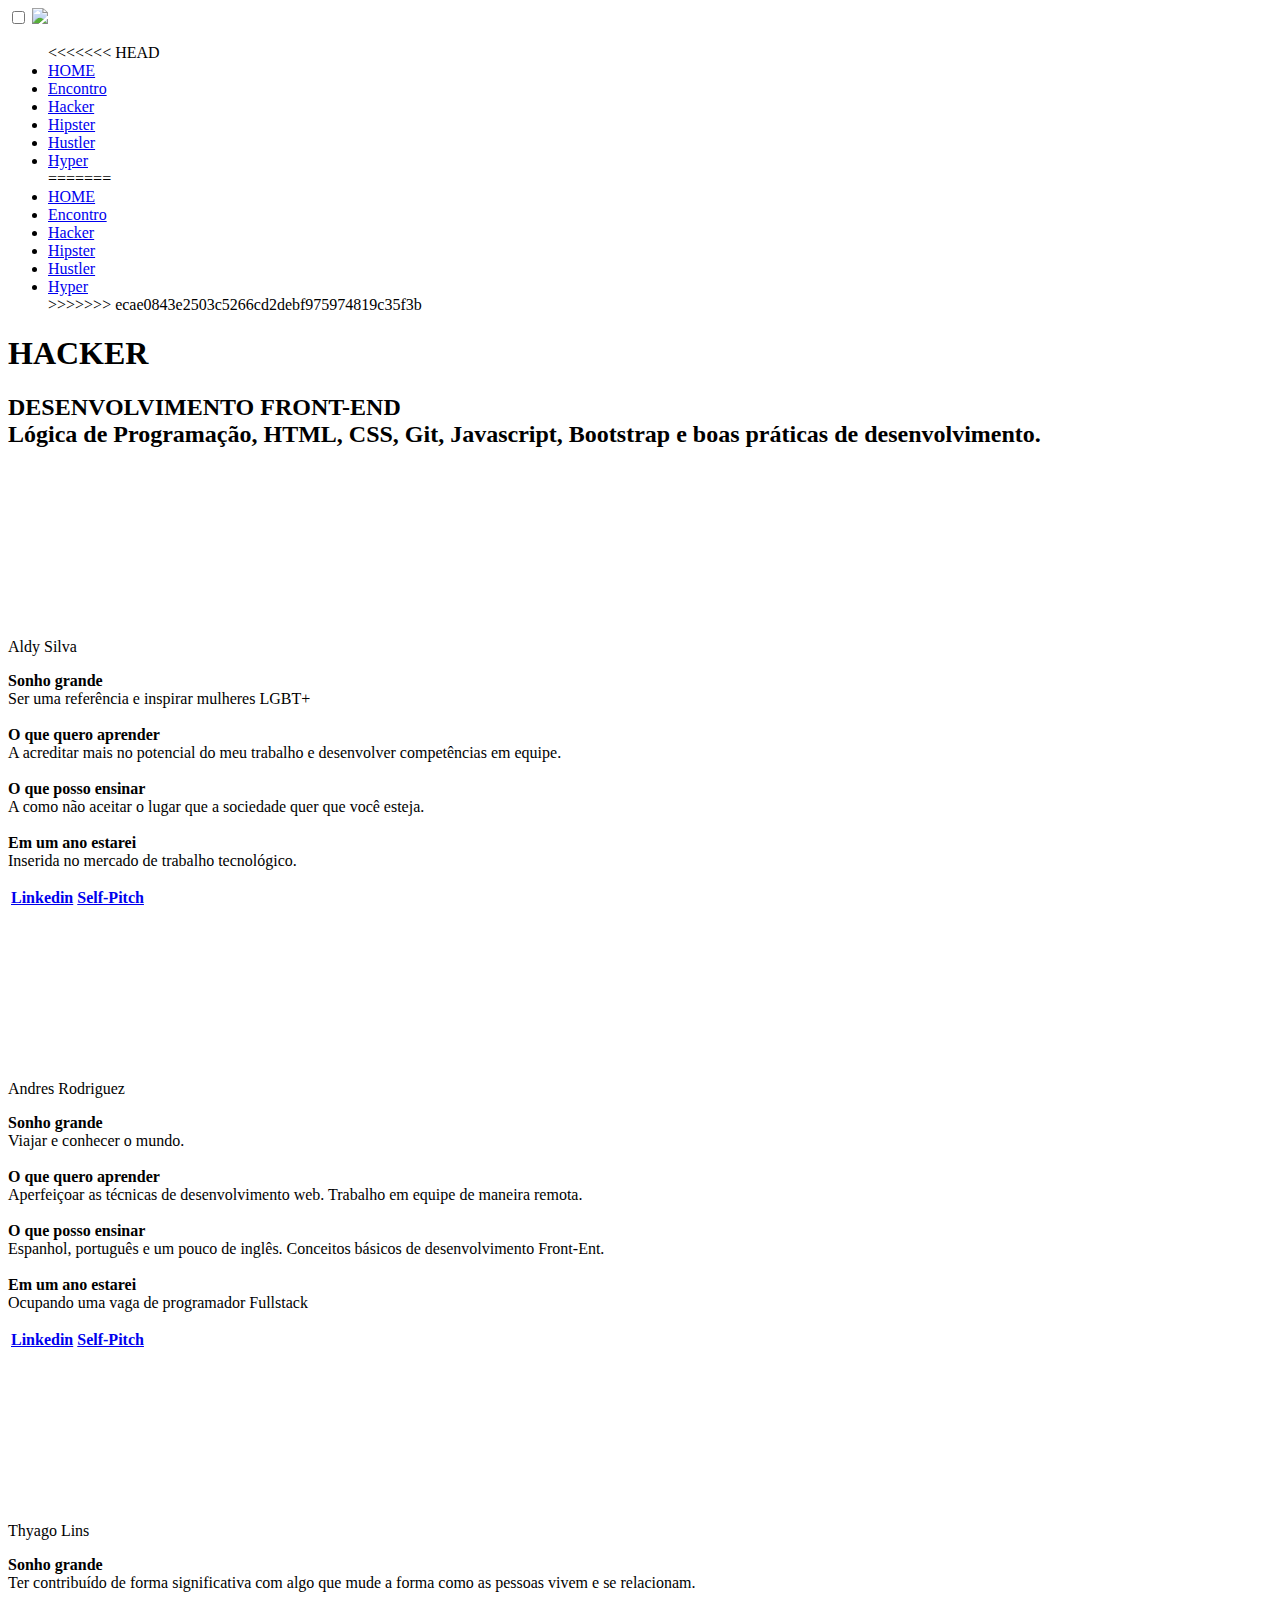
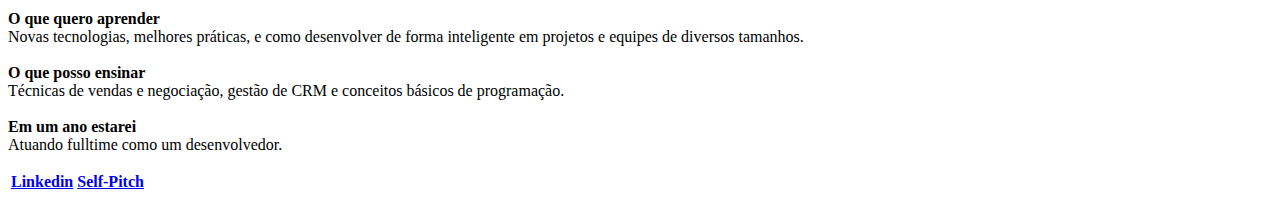
==== src/hacker/hacker.html @ 186e9420 "uniendo cambios" ====
<!DOCTYPE html>
<html lang="en">

<head>
    <meta charset="UTF-8">
    <meta name="viewport" content="width=device-width, initial-scale=1.0">
    <link rel="stylesheet" href="style.css">
    <link href="https://fonts.googleapis.com/css2?family=Roboto&display=swap" rel="stylesheet">

    <title>Hacker</title>
</head>

<body>

    <input type="checkbox" id="chec">
    <label for="chec">
        <img src="../imgs/botaoMenu.png">
    </label>
    <nav>
        <ul>
<<<<<<< HEAD
            <li><a href="../../index.html">HOME</a></li>
            <li><a href="../primeiroEncontro/primeiro-encontro.html">Encontro</a></li>
            <li><a href="../hacker/hacker.html">Hacker</a></li>
            <li><a href="../hipster/hipster.html">Hipster</a></li>
            <li><a href="../hustler/hustler.html">Hustler</a></li>
            <li><a id="hyper" href="../hyper/hyper.html">Hyper</a></li>
=======
            <li><a href="/index.html">HOME</a></li>
            <li><a href="/src/primeiroEncontro/primeiro-encontro.html">Encontro</a></li>
            <li><a href="/src/hacker/hacker.html">Hacker</a></li>
            <li><a href="/src/hipster/hipster.html">Hipster</a></li>
            <li><a href="/src/hustler/hustler.html">Hustler</a></li>
            <li><a id="hyper" href="/src/hyper/hyper.html">Hyper</a></li>
>>>>>>> ecae0843e2503c5266cd2debf975974819c35f3b
        </ul>
    </nav>

    <div class="header">
        <div id="headerImg"></div>
        <div id="logo"></div>
        <h1 id="stackName">HACKER</h1>
        <h2 id="intro">
            DESENVOLVIMENTO FRONT-END 
            <br>
            Lógica de Programação, HTML, CSS, Git, Javascript, Bootstrap e boas práticas de desenvolvimento.
        </h2>
    </div>

    <div class="members">

        <div class="member">
            <video class="picture" src="/imgs/aldyGif.mp4" poster="/imgs/aldy.jpeg"></video>
            <p id="name">Aldy Silva</p>
            <p id="quote">
                <strong>Sonho grande</strong>
                <br>
                Ser uma referência e inspirar mulheres LGBT+
                <br>
                <br>
                <strong>O que quero aprender</strong>
                <br>
                A acreditar mais no potencial do meu trabalho e desenvolver competências em equipe.
                <br>
                <br>
                <strong>O que posso ensinar</strong>
                <br>
                A como não aceitar o lugar que a sociedade quer que você esteja.
                <br>
                <br>
                <strong>Em um ano estarei</strong>
                <br>
                Inserida no mercado de trabalho tecnológico.
                <br>
            </p>

            <table id="table">
                <th><a href="https://www.linkedin.com/in/aldicleiry-souza-4b21ba18a/">Linkedin</a></th>
                <th><a href="https://www.youtube.com/watch?v=PzE_vQQAHmU&feature=youtu.be"></ahref>Self-Pitch</th>
            </table>
            
        </div>

        <div class="member">
            <video class="picture" src="/imgs/andresGif.mp4" poster="/imgs/andres.jpeg"></video>
            <p id="name">Andres Rodriguez</p>
            <p id="quote">
                <strong>Sonho grande</strong>
                <br>
                Viajar e conhecer o mundo.
                <br>
                <br>
                <strong>O que quero aprender</strong>
                <br>
                Aperfeiçoar as técnicas de desenvolvimento web. Trabalho em equipe de maneira remota. 
                <br>
                <br>
                <strong>O que posso ensinar</strong>
                <br>
                Espanhol, português e um pouco de inglês. Conceitos básicos de desenvolvimento Front-Ent.
                <br>
                <br>
                <strong>Em um ano estarei</strong>
                <br>
                Ocupando uma vaga de programador Fullstack
                <br>
            </p>

            <table id="table">
                <th><a href="https://www.linkedin.com/in/andres-ibanez/"></ahref>Linkedin</th>
                <th><a href="https://www.youtube.com/watch?v=erZbqyxoeTQ&feature=youtu.be"></ahref>Self-Pitch</th>
            </table>
        </div>

        <div class="member">
            <video class="picture" src="/imgs/thyagoGif.mp4" poster="/imgs/thyago.jpeg"></video>
            <p id="name">Thyago Lins</p>
            <p id="quote">
                <strong>Sonho grande</strong>
                <br>
                Ter contribuído de forma significativa com algo que mude a forma como as pessoas vivem e se relacionam.<br>
                <br>
                <strong>O que quero aprender</strong>
                <br>
                Novas tecnologias, melhores práticas, e como desenvolver de forma inteligente em projetos e equipes de diversos tamanhos.<br>
                <br>
                <strong>O que posso ensinar</strong>
                <br>
                Técnicas de vendas e negociação, gestão de CRM e conceitos básicos de programação.
                <br>
                <br>
                <strong>Em um ano estarei</strong>
                <br>
                Atuando fulltime como um desenvolvedor.
                <br>
            </p>

            <table id="table">
                <th><a href="https://www.linkedin.com/in/thyagolins/"></ahref>Linkedin</th>
                <th><a href="https://youtu.be/DB1t2dV_Zr0"></ahref>Self-Pitch</th>
            </table>
        </div>
        
    </div>
    <script src="http://code.jquery.com/jquery-1.11.0.min.js"></script>
    <script language="JavaScript" type="text/javascript" src="/script.js"></script>
</body>

</html>
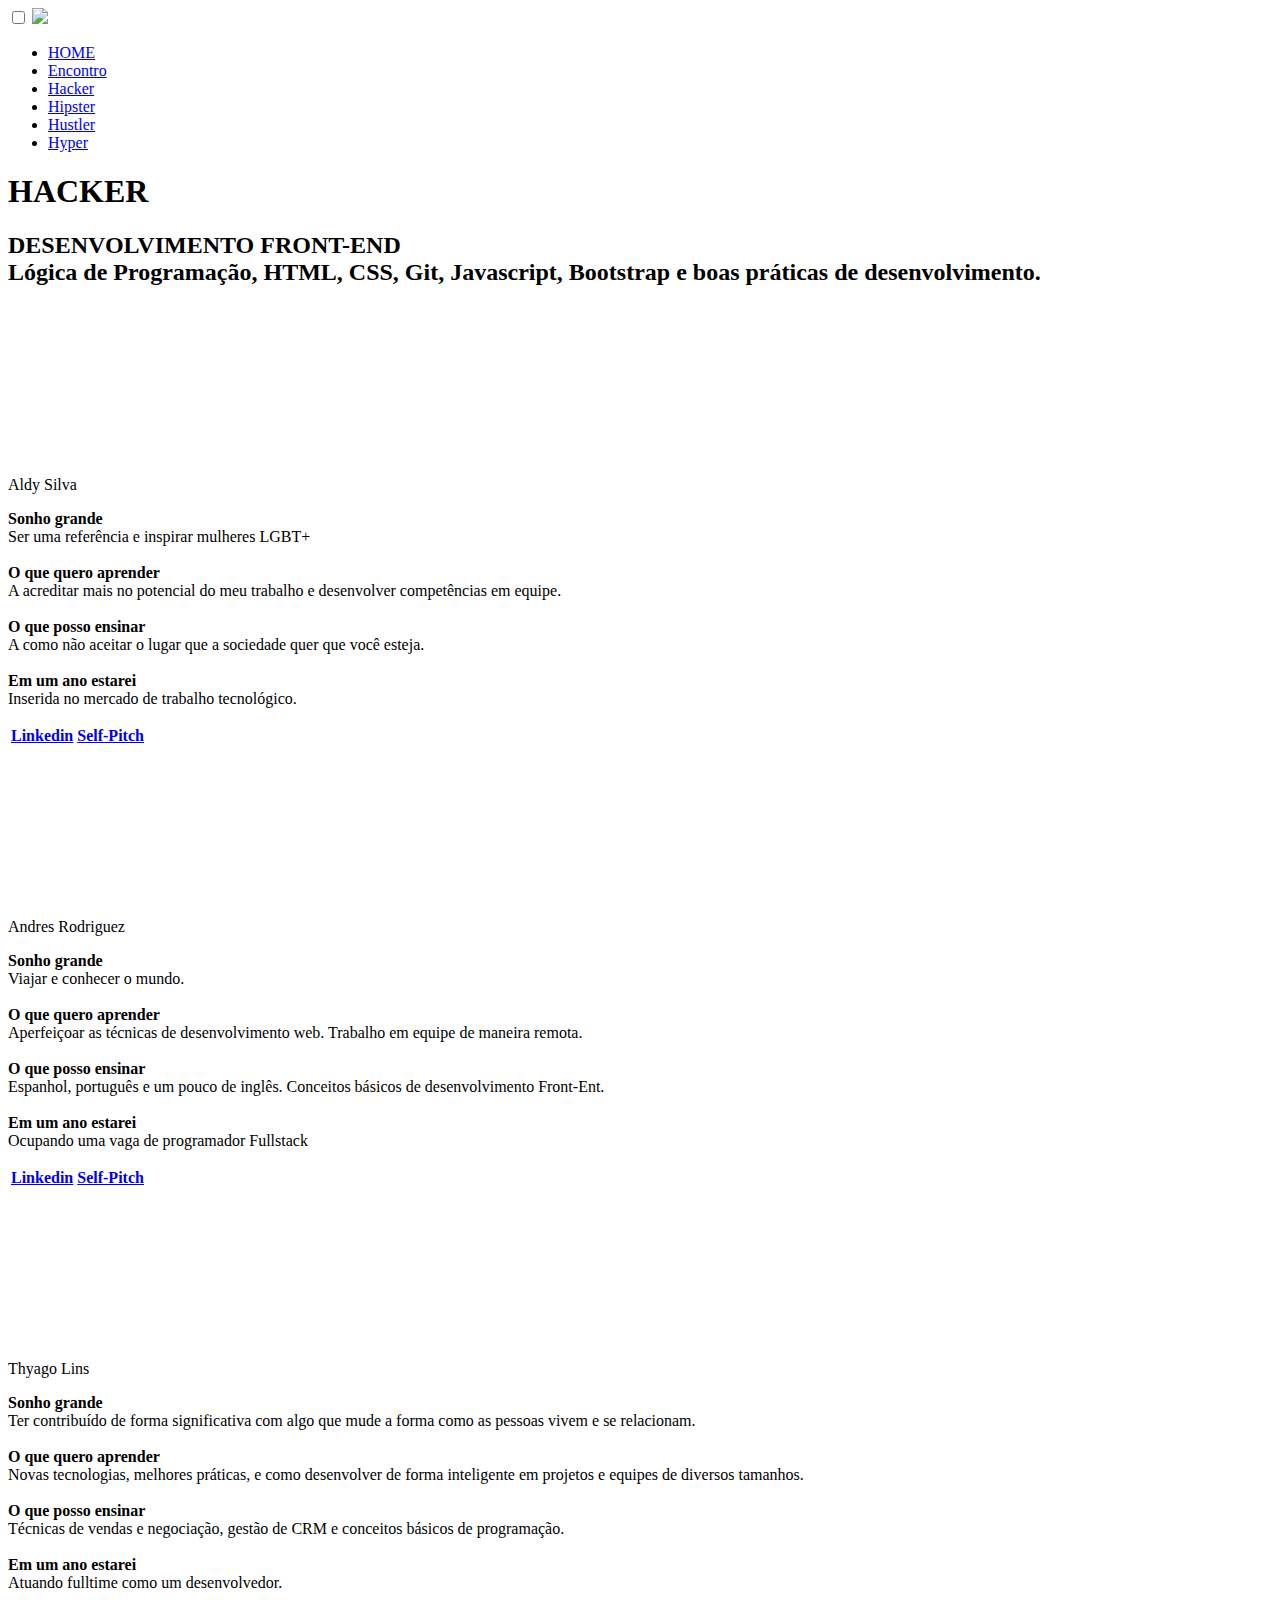
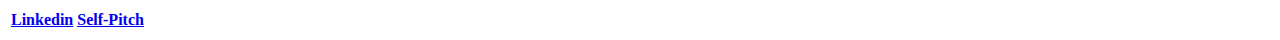
==== commit fc8249a5: "atualizando menu pagina principal" ====
--- a/src/hacker/hacker.html
+++ b/src/hacker/hacker.html
@@ -18,21 +18,12 @@
     </label>
     <nav>
         <ul>
-<<<<<<< HEAD
             <li><a href="../../index.html">HOME</a></li>
             <li><a href="../primeiroEncontro/primeiro-encontro.html">Encontro</a></li>
             <li><a href="../hacker/hacker.html">Hacker</a></li>
             <li><a href="../hipster/hipster.html">Hipster</a></li>
             <li><a href="../hustler/hustler.html">Hustler</a></li>
             <li><a id="hyper" href="../hyper/hyper.html">Hyper</a></li>
-=======
-            <li><a href="/index.html">HOME</a></li>
-            <li><a href="/src/primeiroEncontro/primeiro-encontro.html">Encontro</a></li>
-            <li><a href="/src/hacker/hacker.html">Hacker</a></li>
-            <li><a href="/src/hipster/hipster.html">Hipster</a></li>
-            <li><a href="/src/hustler/hustler.html">Hustler</a></li>
-            <li><a id="hyper" href="/src/hyper/hyper.html">Hyper</a></li>
->>>>>>> ecae0843e2503c5266cd2debf975974819c35f3b
         </ul>
     </nav>
 
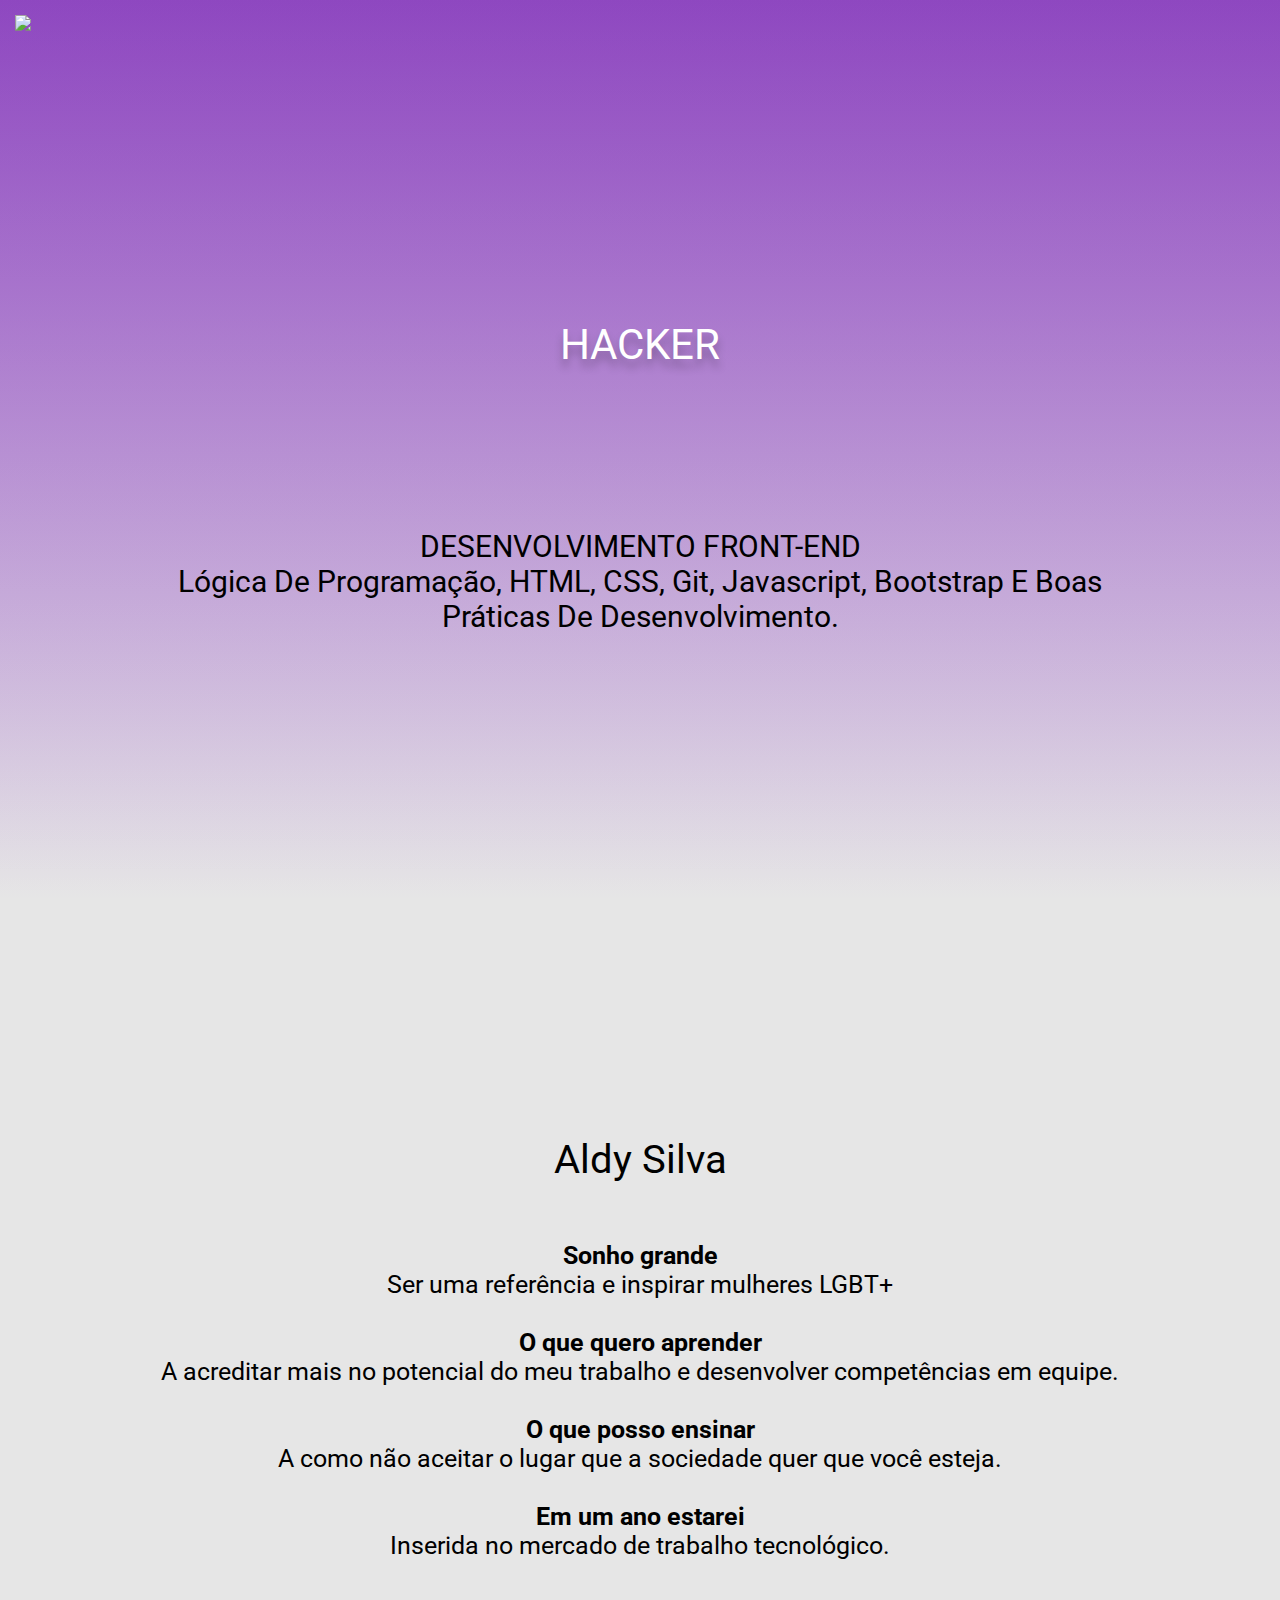
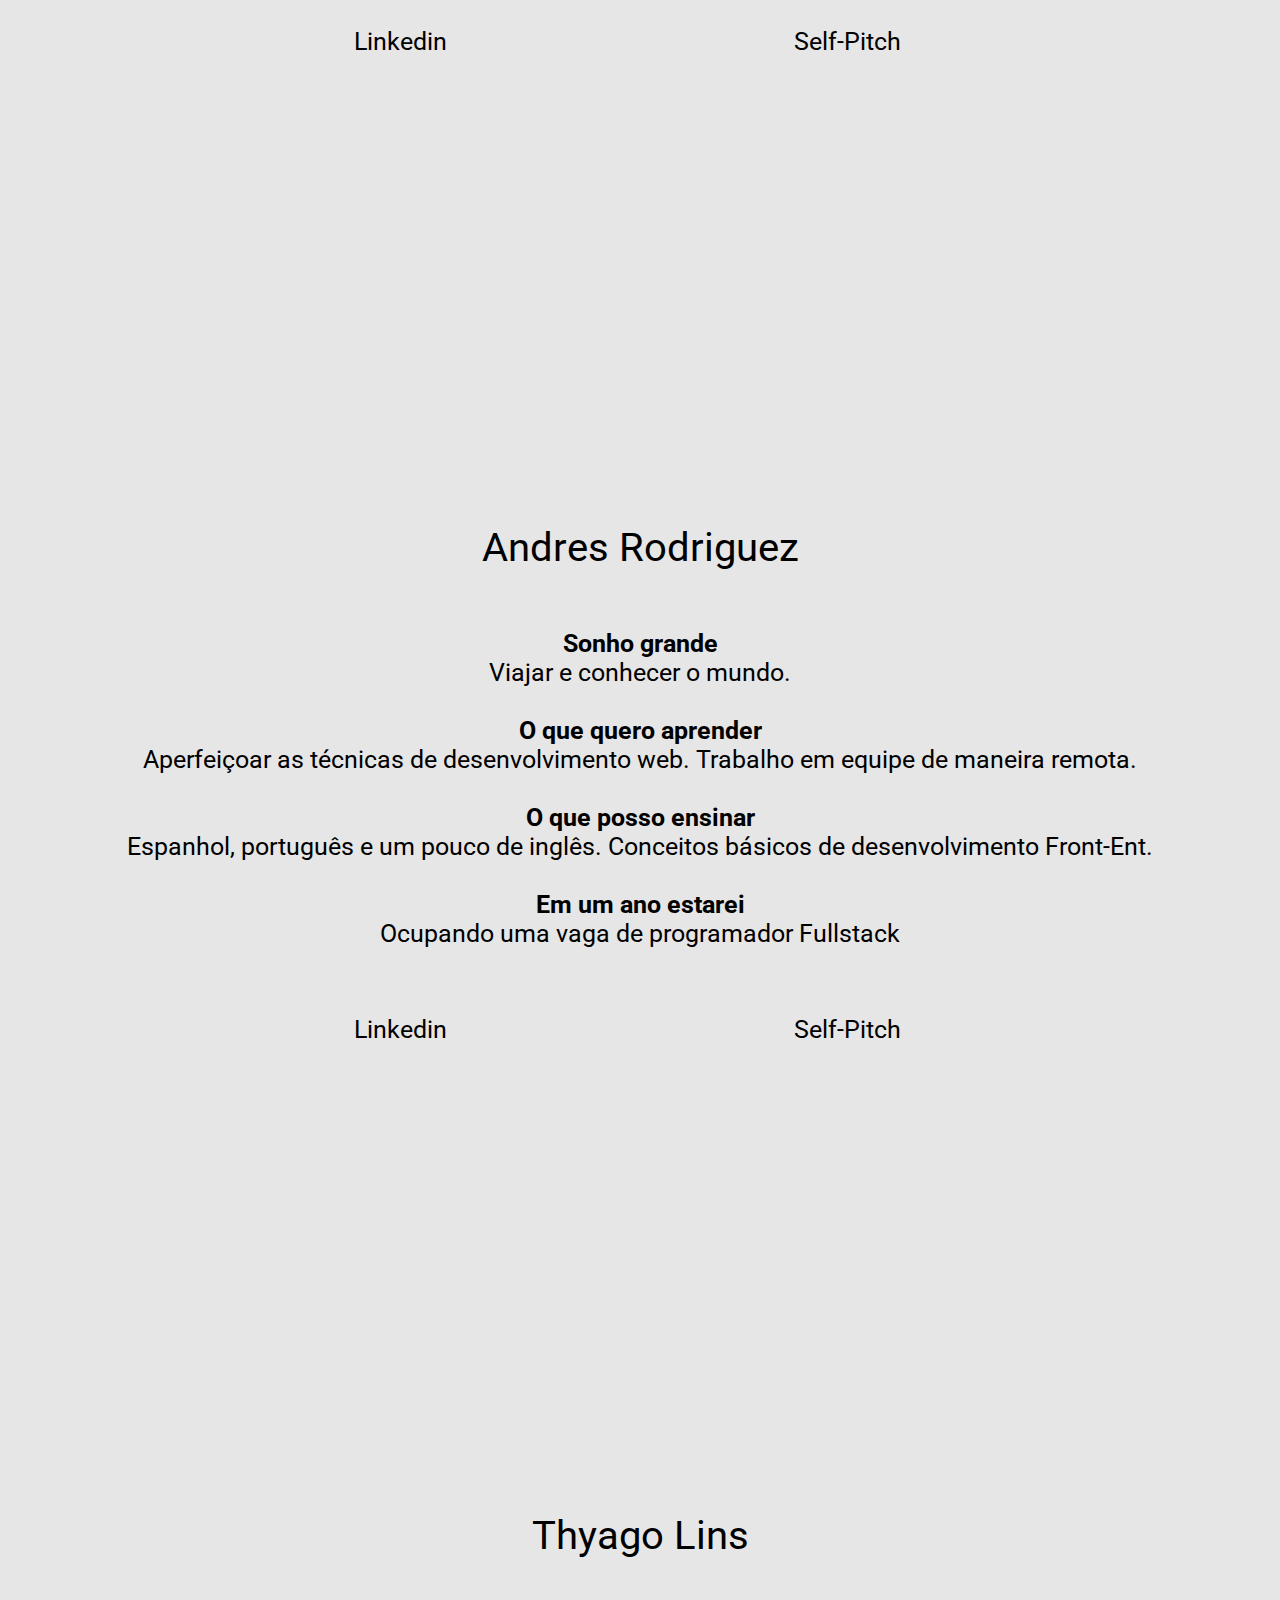
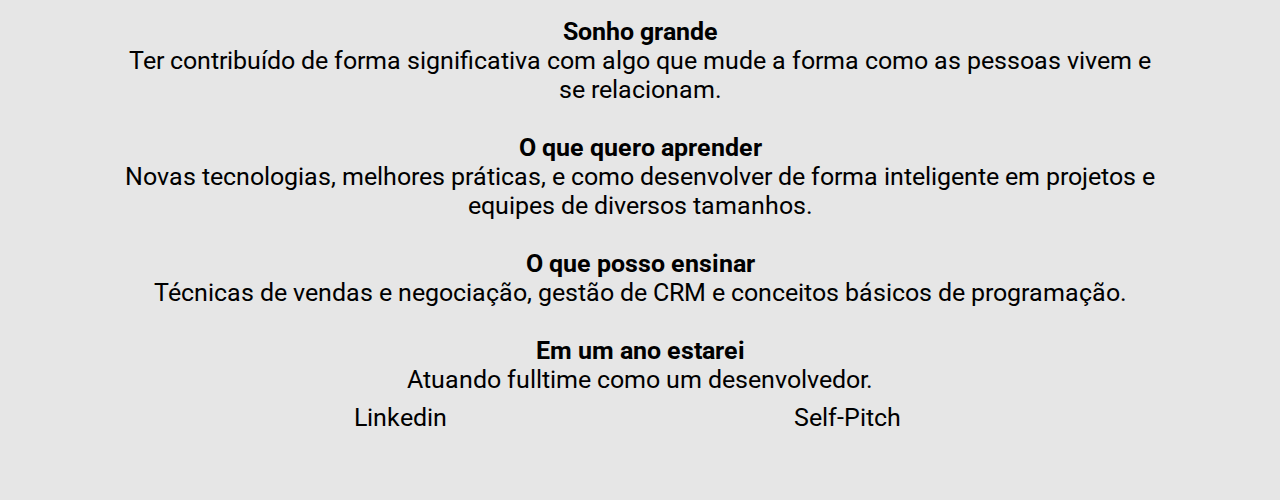
==== commit 62809c07: "resolvendo rotas na pagina de hacker" ====
--- a/src/hacker/hacker.html
+++ b/src/hacker/hacker.html
@@ -11,21 +11,22 @@
 </head>
 
 <body>
-
-    <input type="checkbox" id="chec">
-    <label for="chec">
-        <img src="../imgs/botaoMenu.png">
-    </label>
-    <nav>
-        <ul>
-            <li><a href="../../index.html">HOME</a></li>
-            <li><a href="../primeiroEncontro/primeiro-encontro.html">Encontro</a></li>
-            <li><a href="../hacker/hacker.html">Hacker</a></li>
-            <li><a href="../hipster/hipster.html">Hipster</a></li>
-            <li><a href="../hustler/hustler.html">Hustler</a></li>
-            <li><a id="hyper" href="../hyper/hyper.html">Hyper</a></li>
-        </ul>
-    </nav>
+    <div class="menu">
+        <input type="checkbox" id="chec">
+        <label for="chec">
+            <img src="../../imgs/botaoMenu.png">
+        </label>
+        <nav>
+            <ul>
+                <li><a href="../../index.html">HOME</a></li>
+                <li><a href="../primeiroEncontro/primeiro-encontro.html">Encontro</a></li>
+                <li><a href="#">Hacker</a></li>
+                <li><a href="../hipster/hipster.html">Hipster</a></li>
+                <li><a href="../hustler/hustler.html">Hustler</a></li>
+                <li><a id="hyper" href="../hyper/hyper.html">Hyper</a></li>
+            </ul>
+        </nav>
+    </div>
 
     <div class="header">
         <div id="headerImg"></div>
@@ -41,7 +42,7 @@
     <div class="members">
 
         <div class="member">
-            <video class="picture" src="/imgs/aldyGif.mp4" poster="/imgs/aldy.jpeg"></video>
+            <video class="picture" src="../../imgs/aldyGif.mp4" poster="../../imgs/aldy.jpeg"></video>
             <p id="name">Aldy Silva</p>
             <p id="quote">
                 <strong>Sonho grande</strong>
@@ -73,7 +74,7 @@
         </div>
 
         <div class="member">
-            <video class="picture" src="/imgs/andresGif.mp4" poster="/imgs/andres.jpeg"></video>
+            <video class="picture" src="../../imgs/andresGif.mp4" poster="../../imgs/andres.jpeg"></video>
             <p id="name">Andres Rodriguez</p>
             <p id="quote">
                 <strong>Sonho grande</strong>
@@ -104,7 +105,7 @@
         </div>
 
         <div class="member">
-            <video class="picture" src="/imgs/thyagoGif.mp4" poster="/imgs/thyago.jpeg"></video>
+            <video class="picture" src="../../imgs/thyagoGif.mp4" poster="../../imgs/thyago.jpeg"></video>
             <p id="name">Thyago Lins</p>
             <p id="quote">
                 <strong>Sonho grande</strong>
@@ -134,7 +135,7 @@
         
     </div>
     <script src="http://code.jquery.com/jquery-1.11.0.min.js"></script>
-    <script language="JavaScript" type="text/javascript" src="/script.js"></script>
+    <script language="JavaScript" type="text/javascript" src="../../script.js"></script>
 </body>
 
-</html>+</html>
--- a/src/hacker/style.css
+++ b/src/hacker/style.css
@@ -0,0 +1,282 @@
+*{
+    margin: 0;
+    padding: 0;
+    font-family: 'Roboto', sans-serif;
+}
+
+body{
+    background: 
+    linear-gradient(180deg, rgba(47, 46, 65, 0.2) 0%, rgba(47, 46, 65, 0) 100%), 
+    linear-gradient(180deg, #A64EE0 0%, rgba(166, 78, 224, 0) 100%), #E6E6E6;
+    background-repeat: no-repeat;
+    background-attachment: fixed;
+}
+
+.header {
+    display: block;
+    position: flex;
+    width: 100vw;
+    min-width: 100vw;
+    height: 568px;
+    align-items: center;
+}
+
+
+.header #headerImg {
+    display: block;
+    position: center;
+    width: 100% !important;
+    height: 413px;
+    background-image: url(../../imgs/hackerBackground.svg);
+    background-repeat: no-repeat;
+    background-size:cover;
+}
+
+.header #logo {
+    position: absolute;
+    width: 223px;
+    height: 471px;
+    top: -30px;
+    left:-30px;
+    right:0;
+    margin:0 auto;
+    margin-top: 20px;
+
+    background: url(../../imgs/hackerLogo.svg);
+
+}
+
+#stackName {
+    position: absolute;
+    width: 275.79px;
+    height: 80px;
+    right: 532.21px;
+    top: 300px;
+    left:0;
+    right:0;
+    margin:0 auto;
+    margin-top: 20px;
+    
+    font-family: Roboto;
+    font-style: normal;
+    font-weight: normal;
+    font-size: 42.1053px;
+    line-height: 49px;
+    text-align: center;
+    text-transform: capitalize;
+    
+    color: #FFFFFF;
+    
+    text-shadow: 0px 8.42105px 8.42105px rgba(0, 0, 0, 0.25);
+}
+
+#intro {
+    position: absolute;
+    width: 1020px;
+    height: 315px;
+    top: 404px;
+    left:0;
+    right:0;
+    margin:0 auto;
+    margin-top: 20px;
+
+    font-family: Roboto;
+    font-style: normal;
+    font-weight: normal;
+    font-size: 30px;
+    line-height: 35px;
+    display: flex;
+    align-items: center;
+    text-align: center;
+    text-transform: capitalize;
+
+    color: #000000;
+}
+
+
+.member {
+    display: block;
+    position: relative;
+    width: 100vw;
+    height: 968px;
+    top: 168px;
+    background: none; 
+    margin-top: 10px;
+}
+
+.member .picture {
+    display: block;
+    position: relative;
+    width: 309px;
+    height: 309px;
+    left:0;
+    right:0;
+    margin:0 auto;
+    margin-top: 20px;
+
+    border-radius: 64.5px !important;
+}
+
+
+.member #name {
+    position: absolute;
+    width: 100vw;
+    height: 18px;
+    top: 360px;
+    left:0;
+    right:0;
+    margin:0 auto;
+    margin-top: 20px;
+    text-align: center;
+
+
+    font-family: Roboto;
+    font-style: normal;
+    font-weight: normal;
+    font-size: 40px;
+    line-height: 47px;
+    text-transform: capitalize;
+
+    color: #000000;
+}
+
+.member #quote {
+    position: absolute;
+    width: 1030px;
+    height: 152px;
+    top: 485px;
+    left:0;
+    right:0;
+    margin:0 auto;
+    text-align: center;
+
+    font-family: Roboto;
+    font-style: normal;
+    font-weight: normal;
+    font-size: 25px;
+    line-height: 29px;
+
+    color: #000000;
+}
+
+table {
+    width: 70%;
+    margin: auto;
+    border-style: none;
+    position: relative; 
+    top: 560px;
+    left:0;
+    right:0;
+    margin:0 auto;
+    text-align: center;
+
+    font-family: Roboto;
+    font-style: normal;
+    font-weight: normal;
+    font-size: 25px;
+    line-height: 29px;
+    text-transform: capitalize;
+
+    color: #000000;
+    z-index:9999999;
+
+}
+
+a {
+    text-decoration: none !important;
+    color: #000000 !important;
+    position: relative; 
+
+    font-family: Roboto;
+    font-style: normal;
+    font-weight: normal;
+    font-size: 25px;
+    line-height: 29px;
+    text-transform: capitalize;
+
+    color: #000000;
+
+}
+
+video {
+    display: block;
+    position: relative;
+    width: 309px;
+    height: 309px;
+    left:0;
+    right:0;
+    margin:0 auto;
+    margin-top: 20px;
+    object-fit: cover;
+    border-radius: 64.5px !important;
+}
+
+/* MENU */
+
+.menu a{
+    text-decoration: none;
+    color: black;
+}
+
+.menu ul{
+    list-style: none;
+}
+
+.menu img{
+    width: 40px;
+    position: fixed;
+}
+
+.menu input[type="checkbox"]
+{
+    display: none;
+}
+
+.menu nav
+{
+    background: linear-gradient(180deg, #63dc3e 0%, rgba(99, 220, 62, 0.15) 100%), #ffffff;
+    mix-blend-mode: normal;
+    border-radius: 0px 0px 64.5px 0px;
+    width: 240px;
+    height: 58%;
+    top: -60%;
+    position: fixed;
+    transition: all .5s;
+}
+
+input[type="checkbox"]:checked ~ nav
+{
+    transform: translateY(100%);
+}
+
+.menu ul{
+    top: 60px;
+    position: absolute;
+    width: 240px;
+}
+
+.menu #hyper{
+    mix-blend-mode: normal;
+    border-radius: 0px 0px 64.5px 0px;
+}
+
+.menu a{
+    font-size: 18px;
+    display: flex;
+    align-items: center;
+    text-align: center;
+    display: block;
+    padding: 14.8px 5px;
+    color: white;
+}
+
+.menu a:hover{
+    color: black;
+}
+
+.menu label{
+    padding: 15px;
+    position: absolute;
+    z-index: 1;
+    
+}